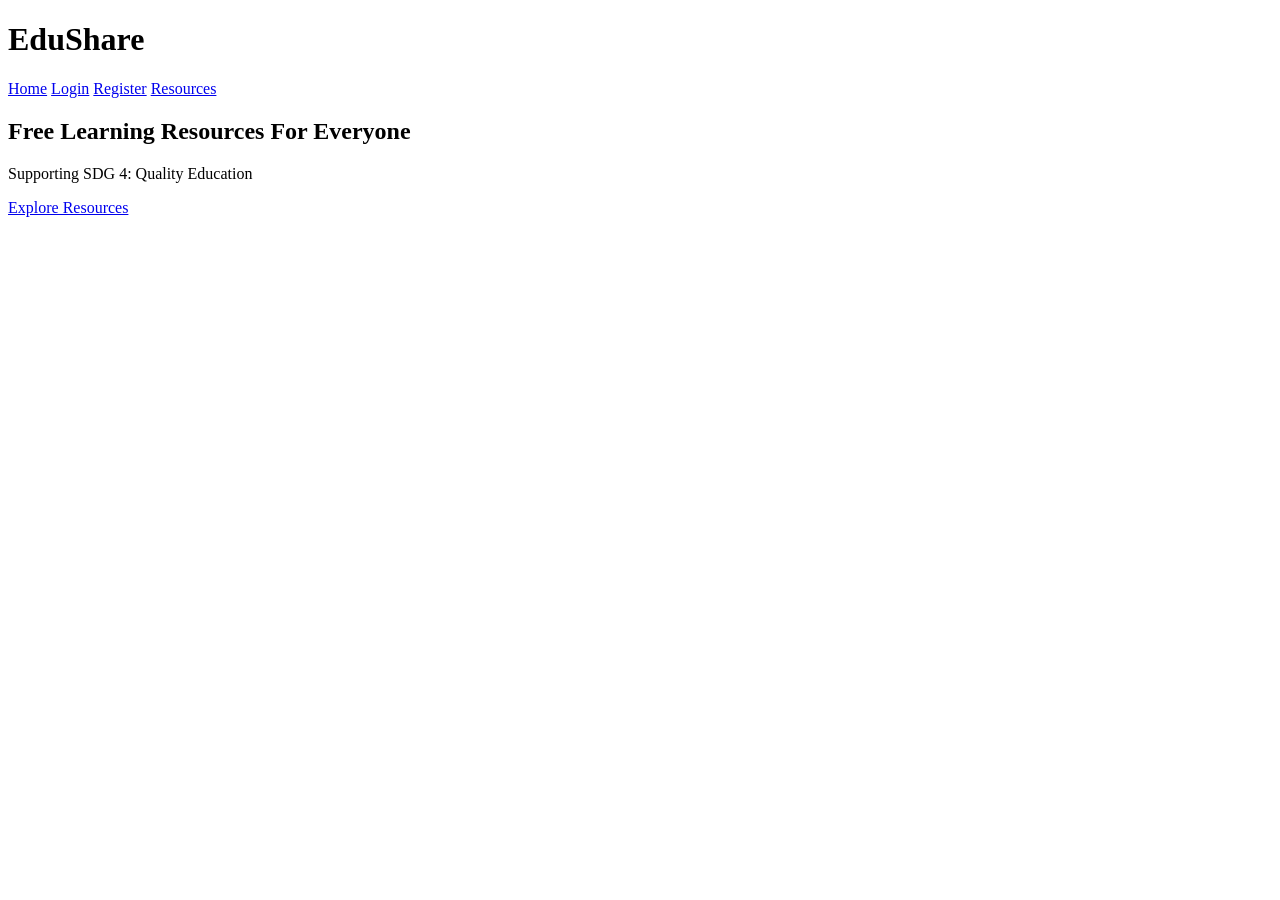
==== index.html @ 5c678621 "Add initial index.html for EduShare project" ====
<!DOCTYPE html>
<html>
<head>
    <title>EduShare</title>
    <link rel="stylesheet" href="css/style.css">
</head>
<body>

<header>
    <h1>EduShare</h1>
    <nav>
        <a href="index.html">Home</a>
        <a href="login.html">Login</a>
        <a href="register.html">Register</a>
        <a href="dashboard.html">Resources</a>
    </nav>
</header>

<section class="hero">
    <h2>Free Learning Resources For Everyone</h2>
    <p>Supporting SDG 4: Quality Education</p>
    <a href="dashboard.html" class="btn">Explore Resources</a>
</section>

</body>
</html>
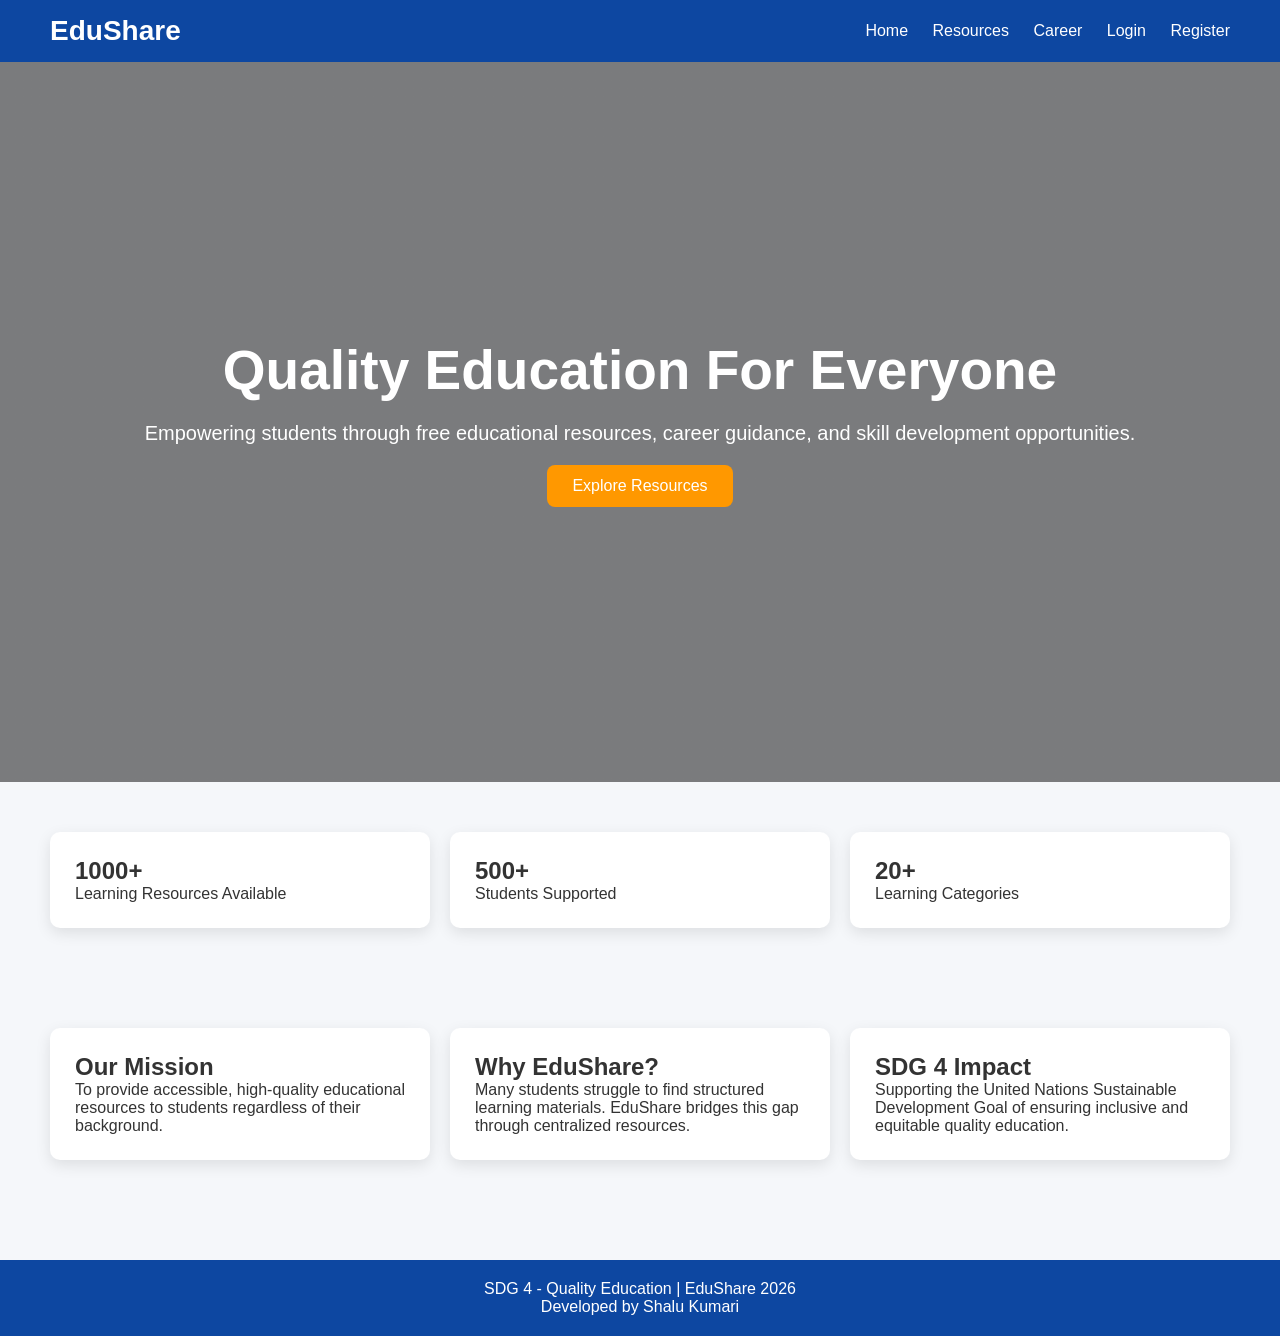
==== commit 373327f6: "Revise index.html for better structure and content Updated the HTML structure and content for improv" ====
--- a/index.html
+++ b/index.html
@@ -1,26 +1,97 @@
 <!DOCTYPE html>
-<html>
+<html lang="en">
+
 <head>
-    <title>EduShare</title>
+    <meta charset="UTF-8">
+    <meta name="viewport" content="width=device-width, initial-scale=1.0">
+    <title>EduShare | SDG 4 - Quality Education</title>
     <link rel="stylesheet" href="css/style.css">
 </head>
+
 <body>
 
-<header>
-    <h1>EduShare</h1>
-    <nav>
-        <a href="index.html">Home</a>
-        <a href="login.html">Login</a>
-        <a href="register.html">Register</a>
-        <a href="dashboard.html">Resources</a>
-    </nav>
-</header>
+    <!-- Header -->
+    <header>
+        <div class="logo">EduShare</div>
 
-<section class="hero">
-    <h2>Free Learning Resources For Everyone</h2>
-    <p>Supporting SDG 4: Quality Education</p>
-    <a href="dashboard.html" class="btn">Explore Resources</a>
-</section>
+        <nav>
+            <a href="index.html">Home</a>
+            <a href="dashboard.html">Resources</a>
+            <a href="career.html">Career</a>
+            <a href="login.html">Login</a>
+            <a href="register.html">Register</a>
+        </nav>
+    </header>
+
+    <!-- Hero Section -->
+    <section class="hero">
+        <h1>Quality Education For Everyone</h1>
+
+        <p>
+            Empowering students through free educational resources,
+            career guidance, and skill development opportunities.
+        </p>
+
+        <a href="dashboard.html" class="btn">
+            Explore Resources
+        </a>
+    </section>
+
+    <!-- About Section -->
+    <section class="cards">
+
+        <div class="card">
+            <h2>1000+</h2>
+            <p>Learning Resources Available</p>
+        </div>
+
+        <div class="card">
+            <h2>500+</h2>
+            <p>Students Supported</p>
+        </div>
+
+        <div class="card">
+            <h2>20+</h2>
+            <p>Learning Categories</p>
+        </div>
+
+    </section>
+
+    <!-- Mission Section -->
+    <section class="cards">
+
+        <div class="card">
+            <h2>Our Mission</h2>
+            <p>
+                To provide accessible, high-quality educational resources
+                to students regardless of their background.
+            </p>
+        </div>
+
+        <div class="card">
+            <h2>Why EduShare?</h2>
+            <p>
+                Many students struggle to find structured learning materials.
+                EduShare bridges this gap through centralized resources.
+            </p>
+        </div>
+
+        <div class="card">
+            <h2>SDG 4 Impact</h2>
+            <p>
+                Supporting the United Nations Sustainable Development Goal
+                of ensuring inclusive and equitable quality education.
+            </p>
+        </div>
+
+    </section>
+
+    <!-- Footer -->
+    <footer>
+        <p>SDG 4 - Quality Education | EduShare 2026</p>
+        <p>Developed by Shalu Kumari</p>
+    </footer>
 
 </body>
+
 </html>
--- a/css/style.css
+++ b/css/style.css
@@ -0,0 +1,86 @@
+*{
+margin:0;
+padding:0;
+box-sizing:border-box;
+font-family:'Segoe UI',sans-serif;
+}
+
+body{
+background:#f5f7fa;
+color:#333;
+}
+
+header{
+background:#0d47a1;
+padding:15px 50px;
+display:flex;
+justify-content:space-between;
+align-items:center;
+}
+
+.logo{
+color:white;
+font-size:28px;
+font-weight:bold;
+}
+
+nav a{
+color:white;
+text-decoration:none;
+margin-left:20px;
+font-weight:500;
+}
+
+.hero{
+height:80vh;
+display:flex;
+flex-direction:column;
+justify-content:center;
+align-items:center;
+text-align:center;
+background:linear-gradient(
+rgba(0,0,0,.5),
+rgba(0,0,0,.5)),
+url('https://images.unsplash.com/photo-1523240795612-9a054b0db644');
+background-size:cover;
+color:white;
+}
+
+.hero h1{
+font-size:55px;
+}
+
+.hero p{
+font-size:20px;
+margin:20px;
+}
+
+.btn{
+padding:12px 25px;
+background:#ff9800;
+color:white;
+text-decoration:none;
+border-radius:8px;
+}
+
+.cards{
+display:grid;
+grid-template-columns:repeat(auto-fit,minmax(250px,1fr));
+gap:20px;
+padding:50px;
+}
+
+.card{
+background:white;
+padding:25px;
+border-radius:10px;
+box-shadow:0 5px 15px rgba(0,0,0,0.1);
+}
+
+footer{
+background:#0d47a1;
+color:white;
+text-align:center;
+padding:20px;
+margin-top:50px;
+}
